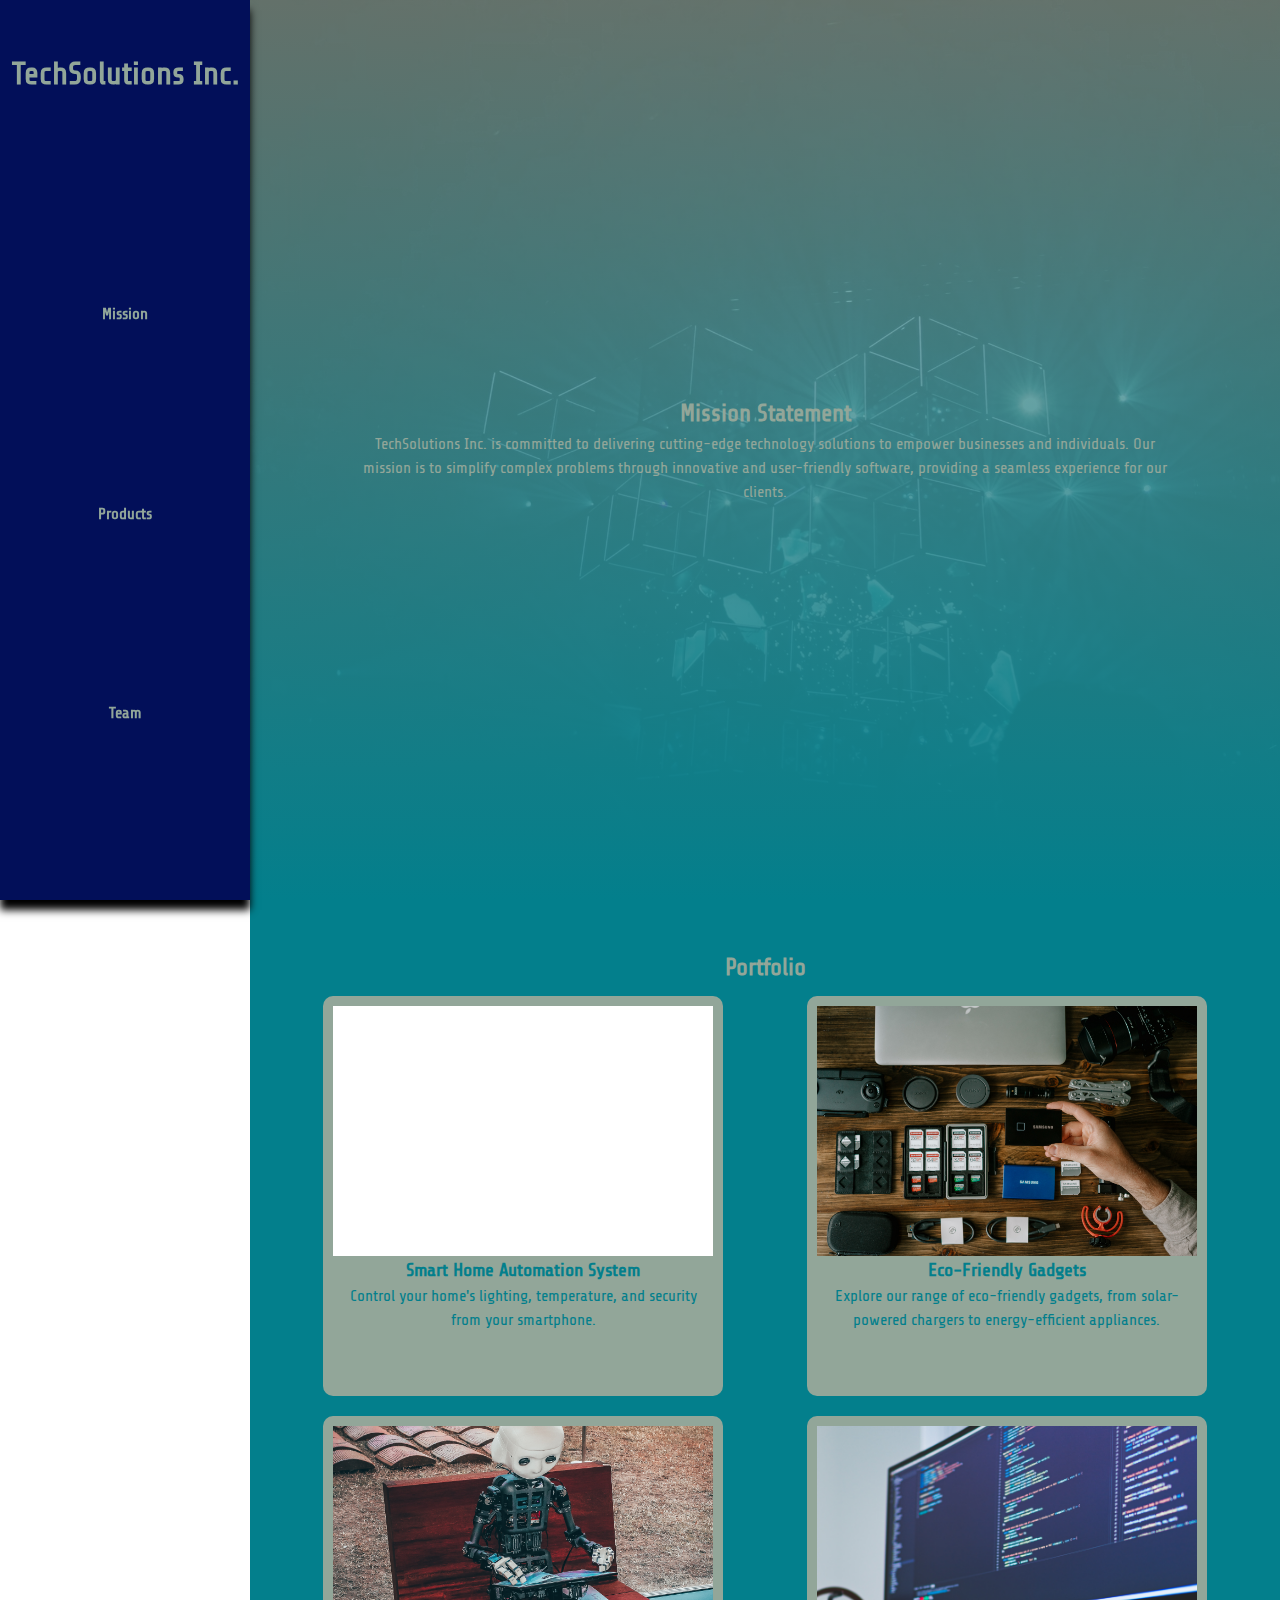
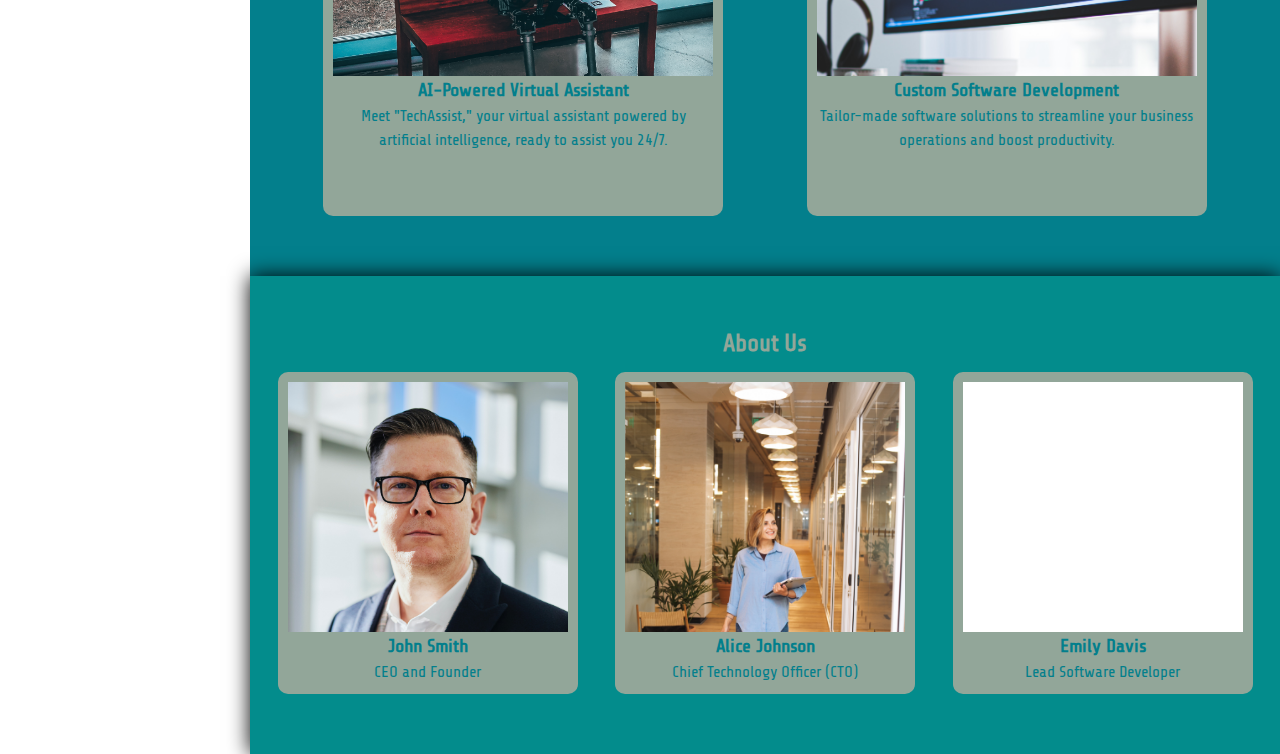
==== flexBusiness/index.html @ 7ce0d35c "Add Flex Sample Site" ====
<!DOCTYPE html>

<html>

<head>
  <link rel="shortcut icon" href="favicon.ico" type="image/x-icon">
  <link rel="stylesheet" href="./styles.css" type="text/css">
</head>

<body>
  <div class="site">
    <nav>
      <div class="logo">
        <h1>TechSolutions Inc.</h1>
      </div>
      <ul>
        <li><a href="#mission">Mission</a></li>
        <li><a href="#products">Products</a></li>
        <li><a href="#team">Team</a></li>
      </ul>
    </nav>
    <div class="content">
      <header id="mission">
        <h2>Mission Statement</h2>
        <p>TechSolutions Inc. is committed to delivering cutting-edge technology solutions to empower businesses and individuals. Our mission is to simplify complex problems through innovative and user-friendly software, providing a seamless experience for our clients.</p>
      </header>
      <main>
        <div class="content-container portfolio" id="products">
          <h2>Portfolio</h2>
          <div class="portfolio__projects">
            <div class="card large-card">
              <div class="image__container">
                <img class="portrait-img" src="./imgs/smart_home.jpg" alt="">
              </div>
              <h3>Smart Home Automation System</h3>
              <p>Control your home's lighting, temperature, and security from your smartphone.</p>
            </div>
            <div class="card large-card">
              <div class="image__container">
                <img class="landscape-img" src="./imgs/gadgets.jpg" alt="">
              </div>
              <h3>Eco-Friendly Gadgets</h3>
              <p>Explore our range of eco-friendly gadgets, from solar-powered chargers to energy-efficient appliances.</p>
            </div>
            <div class="card large-card">
              <div class="image__container">
                <img class="portrait-img" src="./imgs/ai.jpg" alt="">
              </div>
              <h3>AI-Powered Virtual Assistant</h3>
              <p>Meet "TechAssist," your virtual assistant powered by artificial intelligence, ready to assist you 24/7.</p>
            </div>
            <div class="card large-card">
              <div class="image__container">
                <img class="portrait-img" src="./imgs/software_dev.jpg" alt="">
              </div>
              <h3>Custom Software Development</h3>
              <p>Tailor-made software solutions to streamline your business operations and boost productivity.</p>
            </div>
          </div>
        </div>
        <div class="content-container about-us" id="team">
          <h2>About Us</h2>
          <div class="portfolio__projects">
            <div class="card small-card">
              <div class="image__container">
                <img class="landscape-img" src="./imgs/John.jpg" alt="">
              </div>
              <h3>John Smith</h3>
              <p>CEO and Founder</p>
            </div>
            <div class="card small-card">
              <div class="image__container">
                <img class="landscape-img" src="./imgs/Alice.jpg" alt="">
              </div>
              <h3>Alice Johnson</h3>
              <p>Chief Technology Officer (CTO)</p>
            </div>
            <div class="card small-card">
              <div class="image__container">
                <img class="landscape-img" src="./imgs/Emily.jpg" alt="">
              </div>
              <h3>Emily Davis</h3>
              <p>Lead Software Developer</p>
            </div>
          </div>
        </div>

    </div>
    </main>
  </div>
  </div>
</body>

</html>
---- flexBusiness/styles.css ----
@import url('https://fonts.googleapis.com/css2?family=Share+Tech&display=swap');

/* colors
#020F59
#037F8C
#038C8C
#92A699
#A63C24 */

* {
    margin: 0;
    padding: 0;
    box-sizing: border-box;
}

/* GLOBAL */

html {
    font-size: 62.5%;
}

body {
    font-family: 'Share Tech', Arial, sans-serif;
    font-size: 1.6rem;
    line-height: 1.5;
    color: #92A699;
}

.site {
    width: 100vw;
}

.card {
    flex-grow: 1;
    flex-shrink: 1;

    background-color: #92A699;
    margin: 1rem;
    padding: 1rem;
    border-radius: 1rem;
    color: #037F8C;
}

.large-card {
    flex-basis: 25rem;
    min-height: 40rem;
    min-width: 35rem;
    max-width: 40rem;
}

.small-card {
    max-width: 30rem;
    min-width: 30rem;
}

.content {
    background-color: black;
    position: relative;
    margin-left: 250px;
    text-align: center;
    display: flex;
    flex-direction: column;
}

/* MISSION */
header {
    background: linear-gradient(#92A699aa, #037F8C), url("./imgs/hero.jpg") no-repeat center center/cover;
    height: 100vh;
    display: flex;
    flex-direction: column;
    justify-content: center;
    align-items: center;
    padding: 10rem;
}

/* NAV */
nav {
    left: 0;
    top: 0;
    background-color: #020F59;
    position: fixed;
    flex: 1;
    text-align: center;
    display: flex;
    flex-direction: column;
    height: 100vh;
    min-width: 250px;
    z-index: 10;
    box-shadow: 0 1rem 0.8rem black;
}

nav .logo {
    flex: 1;
    padding-top: 5rem;
}

nav ul {
    flex: 10;
    display: flex;
    flex-direction: column;
    justify-content: space-evenly;
}

nav a {
    text-decoration: none;
    font-weight: 700;
}

nav li, nav li:active, nav li:visited {
    color: #92A699;
    transition: all 0.3s ease-in-out;
}

nav a, nav a:active, nav a:visited {
    color: #92A699;
    transition: all 0.3s ease-in-out;
}

nav a:hover {

    color: #A63C24;
}

nav li:hover {
    transform: scale(1.8);
    background-color: #92A699;
    border-radius: 1rem;
}

/* Portfolio */

.portfolio {
    background-color: #037F8C;
    padding: 5rem 0;
}


main {
    display: flex;
    flex-direction: column;
}

.image__container {
    width: 100%;
    height: 250px;
    overflow: hidden;
    background-color: white;
}
.landscape-img {
    width: 100%;
    height: auto;
}

.portrait-img {
    width: 100%;
    height: auto;
    transform: translateY(-25%);
}

.portfolio__projects {
    display: flex;
    flex-direction: row;
    flex-wrap: wrap;
    justify-content: space-evenly;
    align-items: center;
}

/* ABOUT US */

.about-us {
    background-color: #038C8C;
    padding: 5rem 0;
    box-shadow: 0 0rem 2rem black;
}
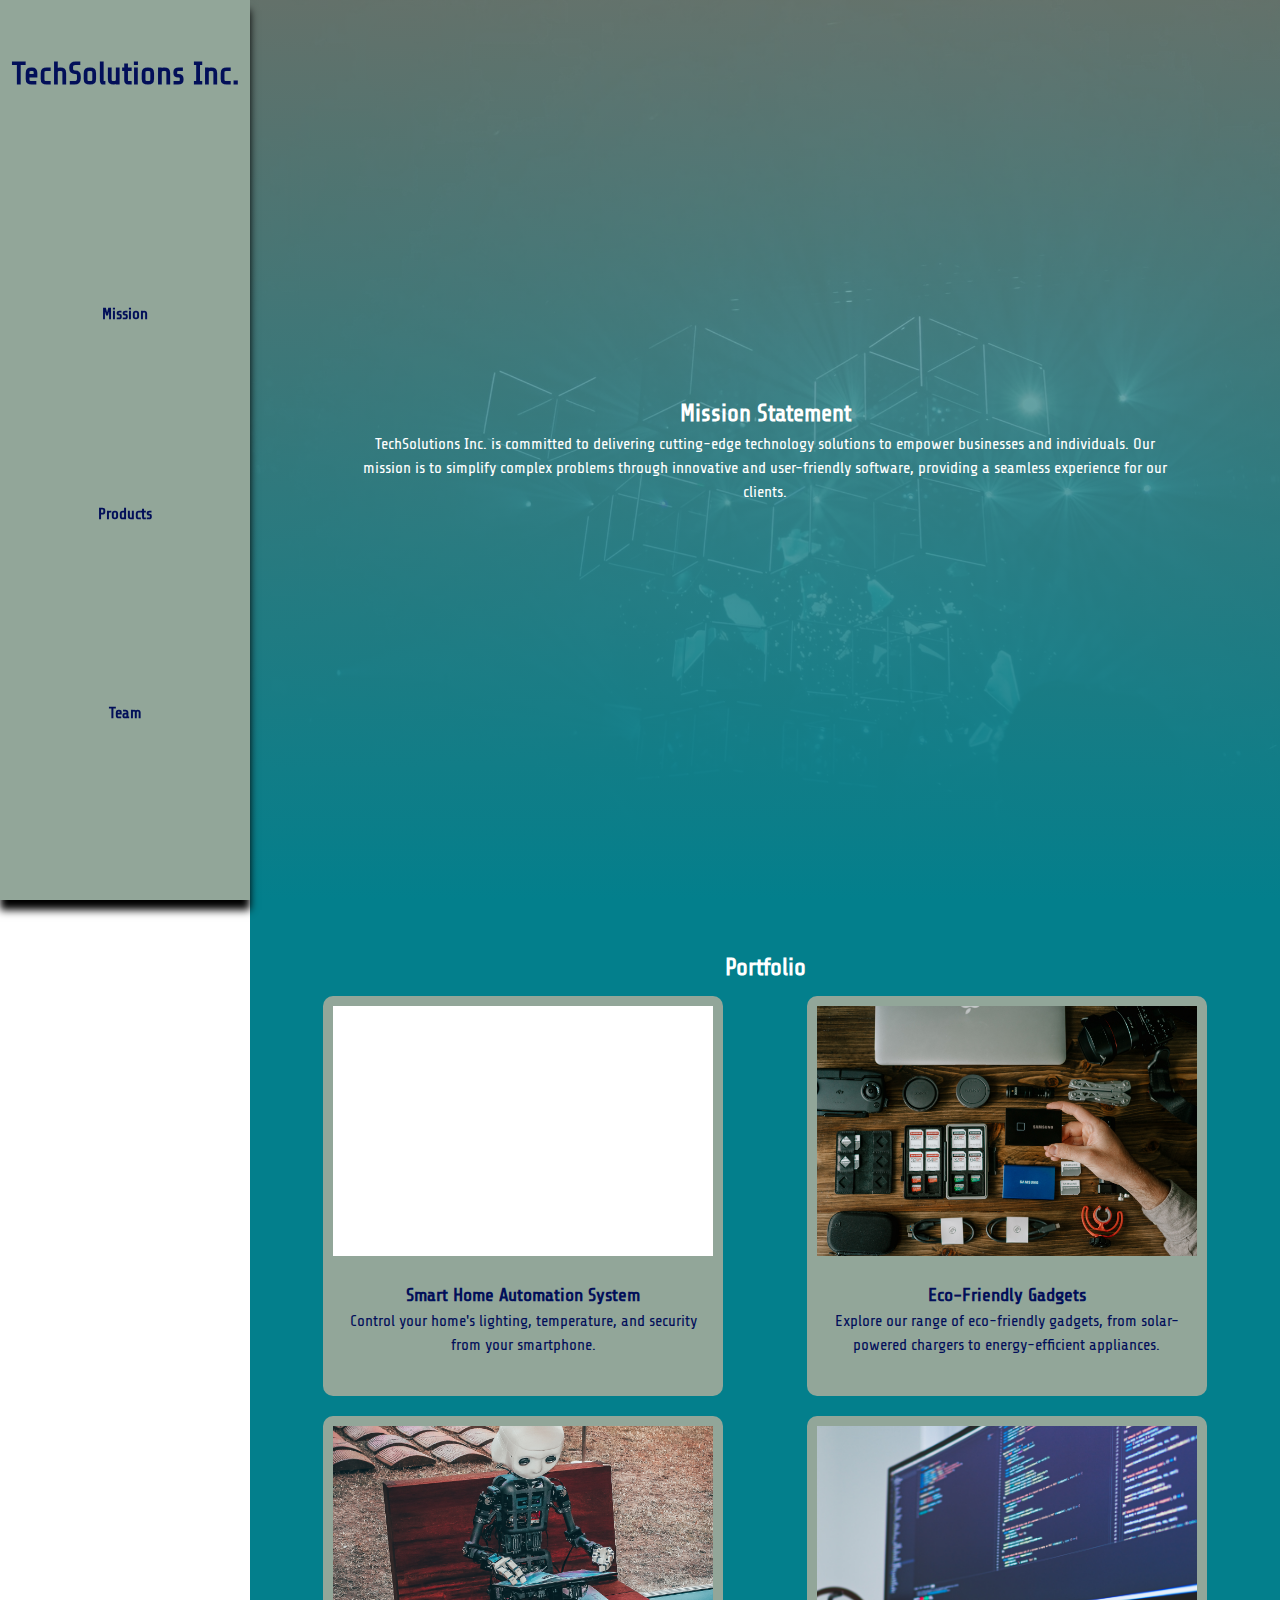
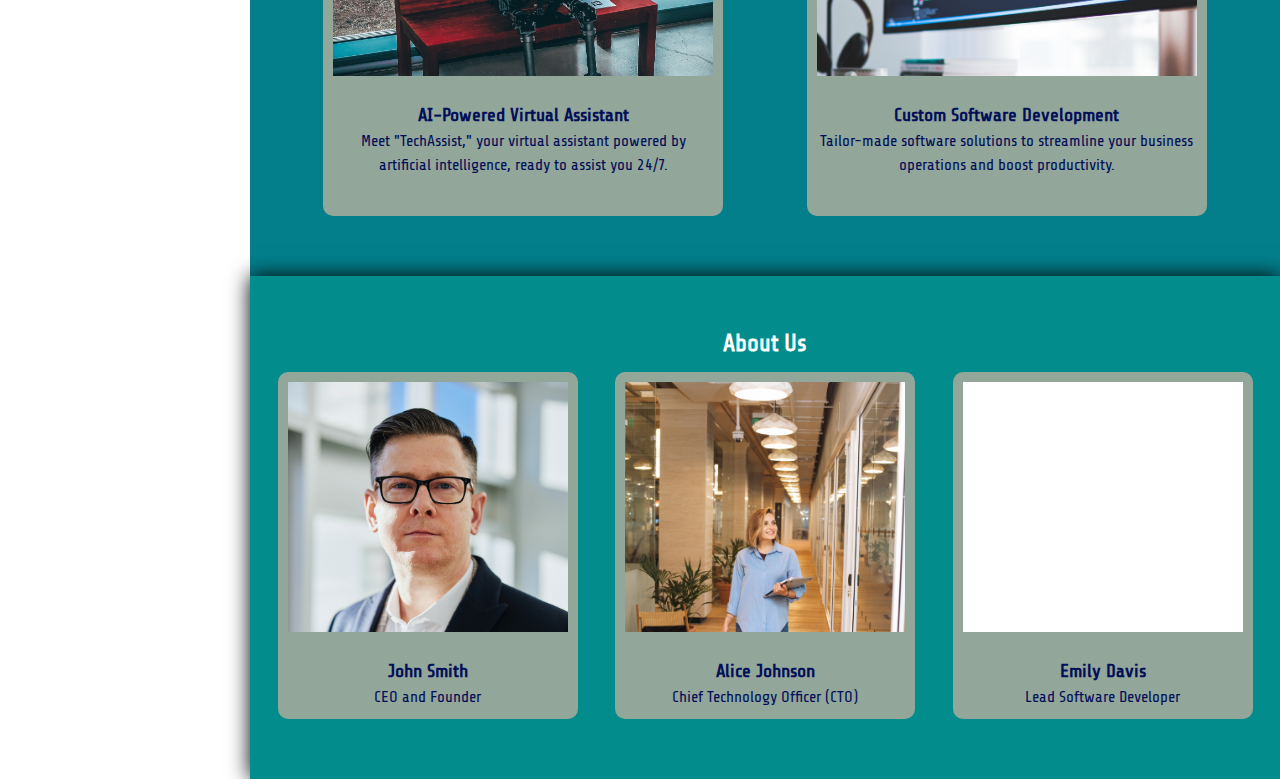
==== commit 08e07f3d: "Fix nav bullets on small screen" ====
--- a/flexBusiness/index.html
+++ b/flexBusiness/index.html
@@ -14,7 +14,7 @@
         <h1>TechSolutions Inc.</h1>
       </div>
       <ul>
-        <li><a href="#mission">Mission</a></li>
+        <li><a class="link" href="#mission">Mission</a></li>
         <li><a href="#products">Products</a></li>
         <li><a href="#team">Team</a></li>
       </ul>
--- a/flexBusiness/styles.css
+++ b/flexBusiness/styles.css
@@ -1,4 +1,4 @@
-@import url('https://fonts.googleapis.com/css2?family=Share+Tech&display=swap');
+@import url("https://fonts.googleapis.com/css2?family=Share+Tech&display=swap");
 
 /* colors
 #020F59
@@ -8,167 +8,210 @@
 #A63C24 */
 
 * {
-    margin: 0;
-    padding: 0;
-    box-sizing: border-box;
+  margin: 0;
+  padding: 0;
+  box-sizing: border-box;
 }
 
 /* GLOBAL */
 
 html {
-    font-size: 62.5%;
+  font-size: 62.5%;
 }
 
 body {
-    font-family: 'Share Tech', Arial, sans-serif;
-    font-size: 1.6rem;
-    line-height: 1.5;
-    color: #92A699;
+  font-family: "Share Tech", Arial, sans-serif;
+  font-size: 1.6rem;
+  line-height: 1.5;
+  color: White;
 }
 
 .site {
-    width: 100vw;
+  width: 100%;
 }
 
 .card {
-    flex-grow: 1;
-    flex-shrink: 1;
-
-    background-color: #92A699;
-    margin: 1rem;
-    padding: 1rem;
-    border-radius: 1rem;
-    color: #037F8C;
+  flex-grow: 1;
+  flex-shrink: 1;
+  background-color: #92a699;
+  margin: 1rem;
+  padding: 1rem;
+  border-radius: 1rem;
+  color: #020f59;
 }
 
 .large-card {
-    flex-basis: 25rem;
-    min-height: 40rem;
-    min-width: 35rem;
-    max-width: 40rem;
+  flex-basis: 25rem;
+  min-height: 40rem;
+  min-width: 35rem;
+  max-width: 40rem;
 }
 
 .small-card {
-    max-width: 30rem;
-    min-width: 30rem;
-}
-
-.content {
+  max-width: 30rem;
+  min-width: 30rem;
+}
+
+/* MISSION */
+header {
+  background: linear-gradient(#92a699aa, #037f8c),
+    url("./imgs/hero.jpg") no-repeat center center/cover;
+  height: 100vh;
+  display: flex;
+  flex-direction: column;
+  justify-content: center;
+  align-items: center;
+  padding: 10rem;
+}
+
+/* NAV */
+
+nav .logo {
+  flex: 1;
+  padding-top: 5rem;
+  color: #020f59;
+}
+
+nav ul {
+  flex: 10;
+  display: flex;
+  flex-direction: column;
+  justify-content: space-evenly;
+}
+
+nav a {
+  text-decoration: none;
+  font-weight: 700;
+}
+
+nav a,
+nav a:active,
+nav a:visited {
+  color: #020f59;
+  transition: all 0.3s ease-in-out;
+}
+
+nav a:hover {
+  color: #a63c24;
+  font-size: 2rem;
+  text-decoration: underline;
+}
+
+/* Portfolio */
+
+.portfolio {
+  background-color: #037f8c;
+  padding: 5rem 0;
+}
+
+main {
+  display: flex;
+  flex-direction: column;
+}
+
+.image__container {
+  width: 100%;
+  height: 250px;
+  overflow: hidden;
+  background-color: white;
+  margin-bottom: 2.5rem;
+}
+.landscape-img {
+  width: 100%;
+  height: auto;
+}
+
+.portrait-img {
+  width: 100%;
+  height: auto;
+  transform: translateY(-25%);
+}
+
+.portfolio__projects {
+  display: flex;
+  flex-direction: row;
+  flex-wrap: wrap;
+  justify-content: space-evenly;
+  align-items: center;
+}
+
+/* ABOUT US */
+
+.about-us {
+  background-color: #038c8c;
+  padding: 5rem 0;
+  box-shadow: 0 0rem 2rem black;
+}
+
+@media screen and (min-width: 769px) {
+  nav {
+    left: 0;
+    top: 0;
+    background-color: #92a699;
+    position: fixed;
+    flex: 1;
+    text-align: center;
+    display: flex;
+    flex-direction: column;
+    height: 100vh;
+    min-width: 250px;
+    z-index: 10;
+    box-shadow: 0 1rem 0.8rem black;
+  }
+  .content {
     background-color: black;
     position: relative;
     margin-left: 250px;
     text-align: center;
     display: flex;
     flex-direction: column;
-}
-
-/* MISSION */
-header {
-    background: linear-gradient(#92A699aa, #037F8C), url("./imgs/hero.jpg") no-repeat center center/cover;
-    height: 100vh;
-    display: flex;
-    flex-direction: column;
-    justify-content: center;
+  }
+}
+@media screen and (max-width: 768px) {
+  .site {
+    display: flex;
+    flex-direction: column;
+  }
+
+  nav {
+    display: flex;
+    flex-direction: row;
+    position: fixed;
+    background-color: #92a699;
+    justify-content: space-between;
+    width: 100%;
+    height: 7.5rem;
     align-items: center;
-    padding: 10rem;
-}
-
-/* NAV */
-nav {
-    left: 0;
-    top: 0;
-    background-color: #020F59;
-    position: fixed;
+    z-index: 10;
+    box-shadow: 5px 0 5px black;
+  }
+
+  nav li {
+    font-weight: 700;
+    text-decoration: none;
+  }
+
+  nav li::marker {
+    content: none;
+  }
+
+  nav .logo {
+    margin: 0 auto;
+    padding: 0 5rem;
+  }
+  .content {
+    background-color: black;
+    position: static;
+    text-align: center;
+    display: flex;
+    flex-direction: column;
+  }
+
+  nav ul {
     flex: 1;
-    text-align: center;
-    display: flex;
-    flex-direction: column;
-    height: 100vh;
-    min-width: 250px;
-    z-index: 10;
-    box-shadow: 0 1rem 0.8rem black;
-}
-
-nav .logo {
-    flex: 1;
-    padding-top: 5rem;
-}
-
-nav ul {
-    flex: 10;
-    display: flex;
-    flex-direction: column;
+    display: flex;
+    flex-direction: row;
     justify-content: space-evenly;
-}
-
-nav a {
     text-decoration: none;
-    font-weight: 700;
-}
-
-nav li, nav li:active, nav li:visited {
-    color: #92A699;
-    transition: all 0.3s ease-in-out;
-}
-
-nav a, nav a:active, nav a:visited {
-    color: #92A699;
-    transition: all 0.3s ease-in-out;
-}
-
-nav a:hover {
-
-    color: #A63C24;
-}
-
-nav li:hover {
-    transform: scale(1.8);
-    background-color: #92A699;
-    border-radius: 1rem;
-}
-
-/* Portfolio */
-
-.portfolio {
-    background-color: #037F8C;
-    padding: 5rem 0;
-}
-
-
-main {
-    display: flex;
-    flex-direction: column;
-}
-
-.image__container {
-    width: 100%;
-    height: 250px;
-    overflow: hidden;
-    background-color: white;
-}
-.landscape-img {
-    width: 100%;
-    height: auto;
-}
-
-.portrait-img {
-    width: 100%;
-    height: auto;
-    transform: translateY(-25%);
-}
-
-.portfolio__projects {
-    display: flex;
-    flex-direction: row;
-    flex-wrap: wrap;
-    justify-content: space-evenly;
-    align-items: center;
-}
-
-/* ABOUT US */
-
-.about-us {
-    background-color: #038C8C;
-    padding: 5rem 0;
-    box-shadow: 0 0rem 2rem black;
-}
+  }
+}
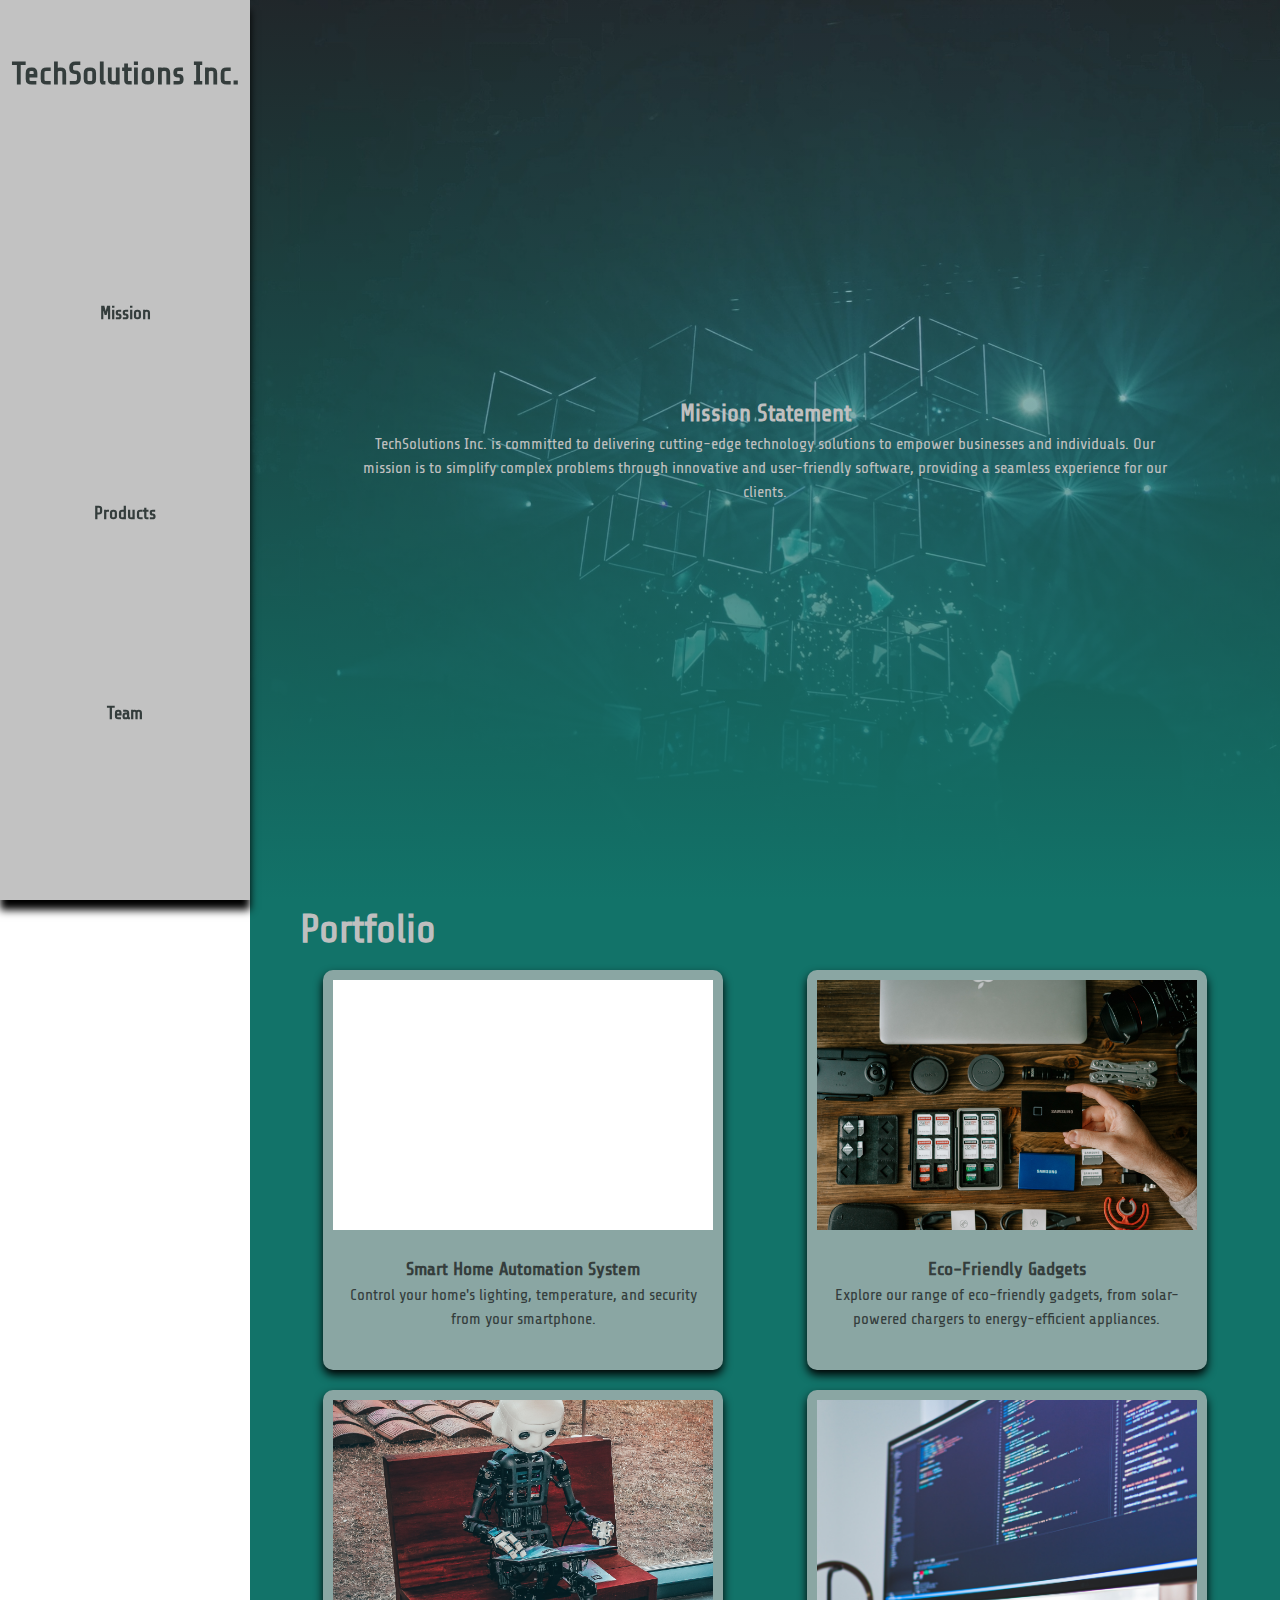
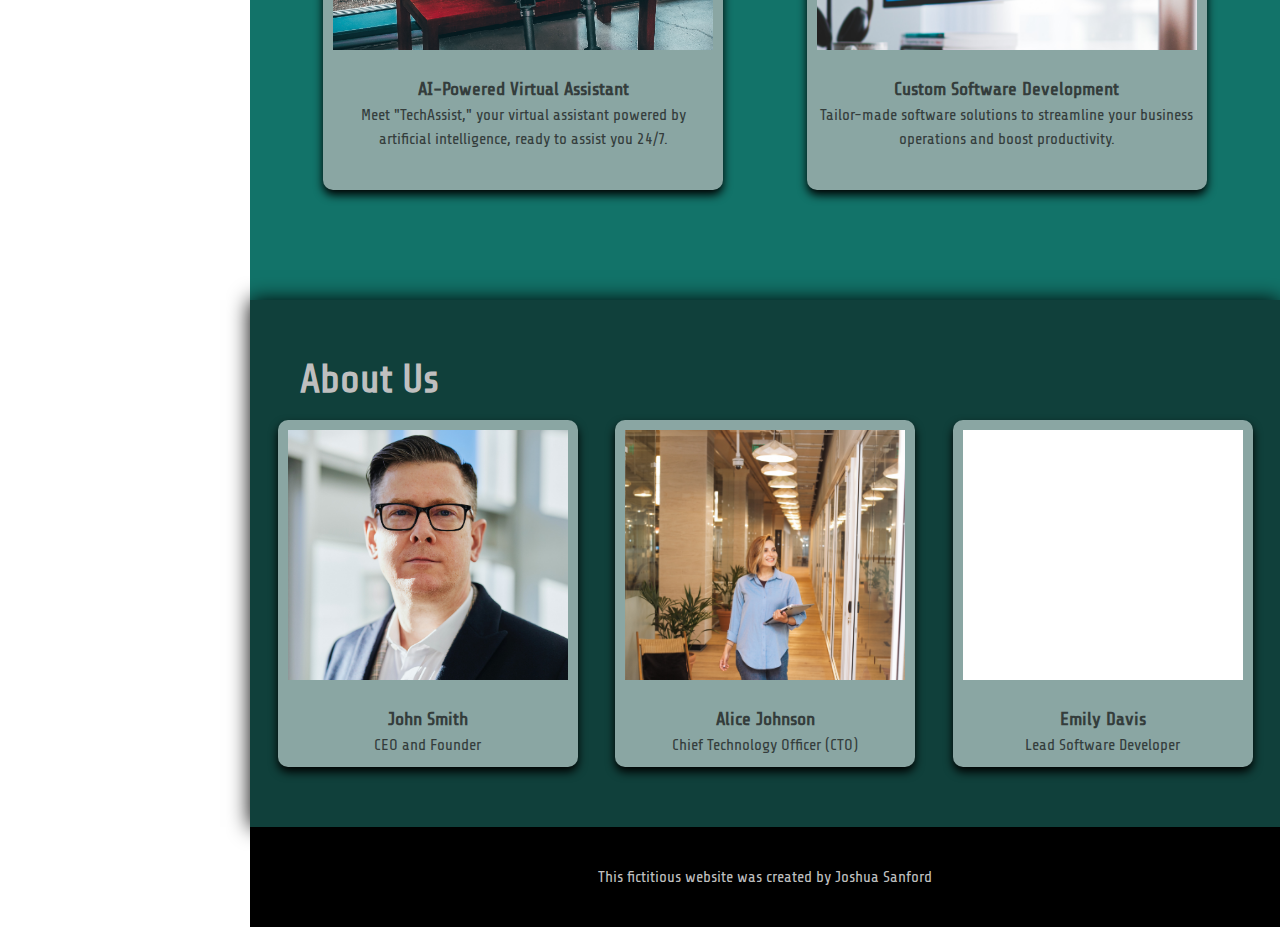
==== commit 5cf80839: "Finish flex site. Add link in main index" ====
--- a/flexBusiness/index.html
+++ b/flexBusiness/index.html
@@ -3,6 +3,7 @@
 <html>
 
 <head>
+  <meta name="viewport" content="width=device-width, initial-scale=1.0" />
   <link rel="shortcut icon" href="favicon.ico" type="image/x-icon">
   <link rel="stylesheet" href="./styles.css" type="text/css">
 </head>
@@ -26,8 +27,8 @@
       </header>
       <main>
         <div class="content-container portfolio" id="products">
-          <h2>Portfolio</h2>
-          <div class="portfolio__projects">
+          <h2 class="title">Portfolio</h2>
+          <div class="card-container">
             <div class="card large-card">
               <div class="image__container">
                 <img class="portrait-img" src="./imgs/smart_home.jpg" alt="">
@@ -59,35 +60,36 @@
           </div>
         </div>
         <div class="content-container about-us" id="team">
-          <h2>About Us</h2>
-          <div class="portfolio__projects">
+          <h2 class="title">About Us</h2>
+          <div class="card-container">
             <div class="card small-card">
               <div class="image__container">
-                <img class="landscape-img" src="./imgs/John.jpg" alt="">
+                <img class="portrait-img portrait" src="./imgs/John.jpg" alt="">
               </div>
               <h3>John Smith</h3>
               <p>CEO and Founder</p>
             </div>
             <div class="card small-card">
               <div class="image__container">
-                <img class="landscape-img" src="./imgs/Alice.jpg" alt="">
+                <img class="portrait-img portrait" src="./imgs/Alice.jpg" alt="">
               </div>
               <h3>Alice Johnson</h3>
               <p>Chief Technology Officer (CTO)</p>
             </div>
             <div class="card small-card">
               <div class="image__container">
-                <img class="landscape-img" src="./imgs/Emily.jpg" alt="">
+                <img class="portrait-img portrait" src="./imgs/Emily.jpg" alt="">
               </div>
               <h3>Emily Davis</h3>
               <p>Lead Software Developer</p>
             </div>
           </div>
         </div>
-
+      </main>
+      <footer>
+        <p>This fictitious website was created by Joshua Sanford</p>
+      </footer>
     </div>
-    </main>
-  </div>
   </div>
 </body>
 
--- a/flexBusiness/styles.css
+++ b/flexBusiness/styles.css
@@ -1,11 +1,15 @@
 @import url("https://fonts.googleapis.com/css2?family=Share+Tech&display=swap");
 
-/* colors
-#020F59
-#037F8C
-#038C8C
-#92A699
-#A63C24 */
+:root {
+  --color-main: #127369;
+  --color-secondary: #10403b;
+  --color-accent: #8aa6a3;
+  /* This will allow for an opacity to happen in the hero */
+  --color-accent-rgb: 138, 166, 163;
+  --color-black: #343d3c;
+  --color-white: #bfbfbf;
+  --color-white-rbg: 191, 191, 191;
+}
 
 * {
   margin: 0;
@@ -23,7 +27,12 @@
   font-family: "Share Tech", Arial, sans-serif;
   font-size: 1.6rem;
   line-height: 1.5;
-  color: White;
+  color: var(--color-white);
+}
+
+main {
+  display: flex;
+  flex-direction: column;
 }
 
 .site {
@@ -33,11 +42,12 @@
 .card {
   flex-grow: 1;
   flex-shrink: 1;
-  background-color: #92a699;
+  background-color: var(--color-accent);
   margin: 1rem;
   padding: 1rem;
   border-radius: 1rem;
-  color: #020f59;
+  color: var(--color-black);
+  box-shadow: 0 0.5rem 1rem black;
 }
 
 .large-card {
@@ -52,9 +62,30 @@
   min-width: 30rem;
 }
 
+.card-container {
+  display: flex;
+  flex-direction: row;
+  flex-wrap: wrap;
+  justify-content: space-evenly;
+  align-items: center;
+}
+.title {
+  padding-left: 5rem;
+  align-self: flex-start;
+  font-size: 4rem;
+}
+
+.content-container {
+  display: flex;
+  flex-direction: column;
+  justify-content: center;
+}
 /* MISSION */
 header {
-  background: linear-gradient(#92a699aa, #037f8c),
+  background: linear-gradient(
+      rgba(var(--color-accent-rgb), 0.2),
+      var(--color-main)
+    ),
     url("./imgs/hero.jpg") no-repeat center center/cover;
   height: 100vh;
   display: flex;
@@ -66,10 +97,14 @@
 
 /* NAV */
 
+nav {
+  background-color: rgba(var(--color-white-rbg), 0.95);
+}
+
 nav .logo {
   flex: 1;
   padding-top: 5rem;
-  color: #020f59;
+  color: var(--color-black);
 }
 
 nav ul {
@@ -81,13 +116,14 @@
 
 nav a {
   text-decoration: none;
+  font-size: 1.8rem;
   font-weight: 700;
 }
 
 nav a,
 nav a:active,
 nav a:visited {
-  color: #020f59;
+  color: var(--color-black);
   transition: all 0.3s ease-in-out;
 }
 
@@ -100,13 +136,8 @@
 /* Portfolio */
 
 .portfolio {
-  background-color: #037f8c;
-  padding: 5rem 0;
-}
-
-main {
-  display: flex;
-  flex-direction: column;
+  background-color: var(--color-main);
+  padding-bottom: 10rem;
 }
 
 .image__container {
@@ -116,9 +147,10 @@
   background-color: white;
   margin-bottom: 2.5rem;
 }
+
 .landscape-img {
-  width: 100%;
-  height: auto;
+  width: auto;
+  height: 110%;
 }
 
 .portrait-img {
@@ -127,27 +159,35 @@
   transform: translateY(-25%);
 }
 
-.portfolio__projects {
-  display: flex;
-  flex-direction: row;
-  flex-wrap: wrap;
-  justify-content: space-evenly;
-  align-items: center;
+.portrait {
+  transform: translateY(-5%);
+  transition: all 0.3s ease-in-out;
+}
+
+.portrait:hover {
+  transform: scale(1.1) translateY(-5%);
 }
 
 /* ABOUT US */
 
 .about-us {
-  background-color: #038c8c;
+  background-color: var(--color-secondary);
   padding: 5rem 0;
   box-shadow: 0 0rem 2rem black;
 }
 
-@media screen and (min-width: 769px) {
+/* footer */
+footer {
+  height: 10rem;
+  display: flex;
+  justify-content: center;
+  align-items: center;
+}
+
+@media only screen and (min-width: 769px) {
   nav {
     left: 0;
     top: 0;
-    background-color: #92a699;
     position: fixed;
     flex: 1;
     text-align: center;
@@ -167,7 +207,7 @@
     flex-direction: column;
   }
 }
-@media screen and (max-width: 768px) {
+@media only screen and (max-width: 768px) {
   .site {
     display: flex;
     flex-direction: column;
@@ -177,7 +217,6 @@
     display: flex;
     flex-direction: row;
     position: fixed;
-    background-color: #92a699;
     justify-content: space-between;
     width: 100%;
     height: 7.5rem;
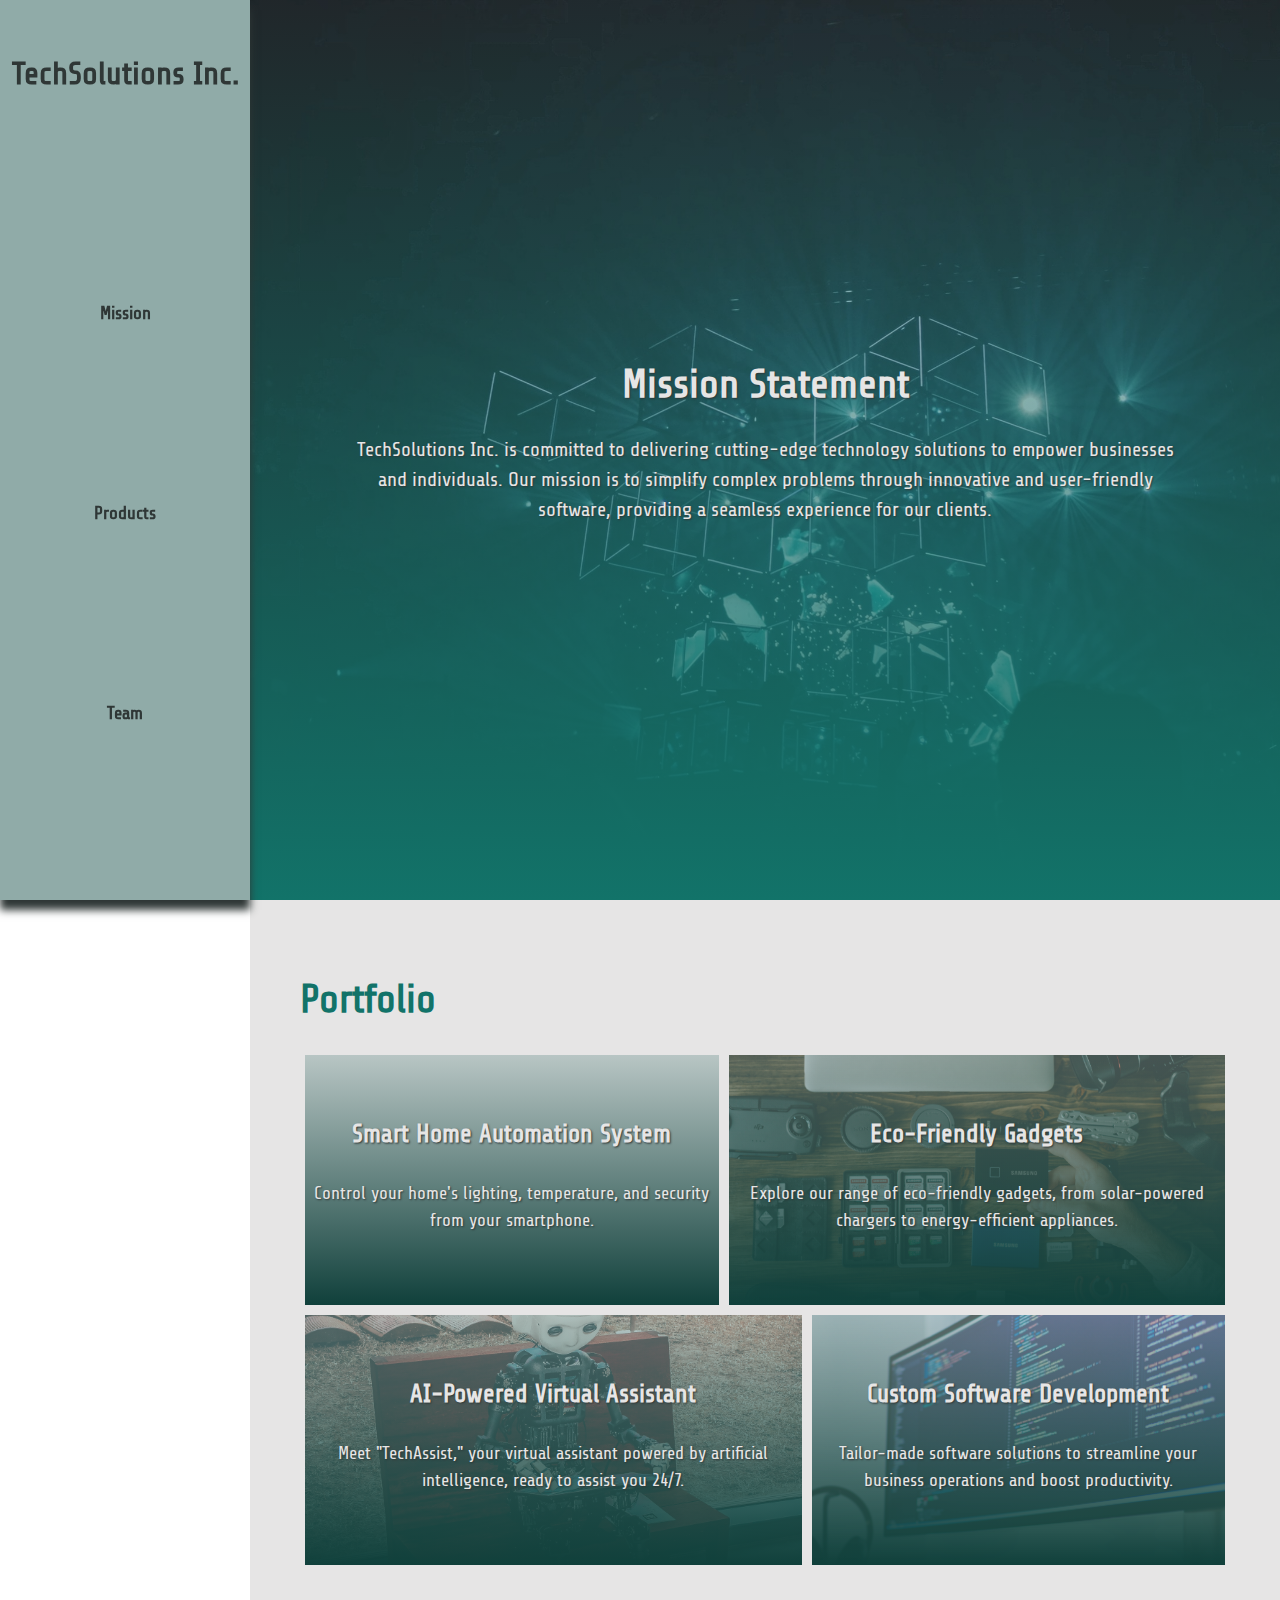
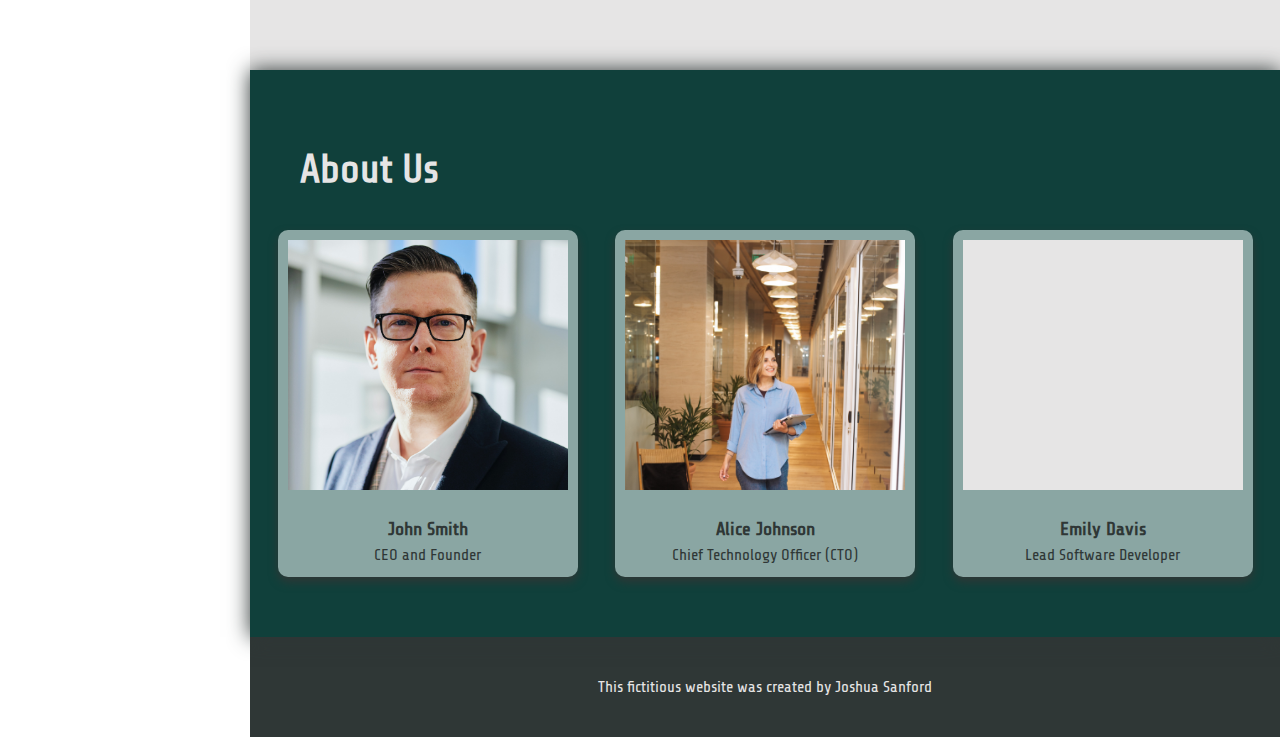
==== commit 2152895a: "Adjust colors in flex site. Adjust project's imgs" ====
--- a/flexBusiness/index.html
+++ b/flexBusiness/index.html
@@ -28,32 +28,20 @@
       <main>
         <div class="content-container portfolio" id="products">
           <h2 class="title">Portfolio</h2>
-          <div class="card-container">
-            <div class="card large-card">
-              <div class="image__container">
-                <img class="portrait-img" src="./imgs/smart_home.jpg" alt="">
-              </div>
+          <div class="portfolio__container">
+            <div class="portfolio__content" id="smart-home">
               <h3>Smart Home Automation System</h3>
               <p>Control your home's lighting, temperature, and security from your smartphone.</p>
             </div>
-            <div class="card large-card">
-              <div class="image__container">
-                <img class="landscape-img" src="./imgs/gadgets.jpg" alt="">
-              </div>
+            <div class="portfolio__content" id="gadgets">
               <h3>Eco-Friendly Gadgets</h3>
               <p>Explore our range of eco-friendly gadgets, from solar-powered chargers to energy-efficient appliances.</p>
             </div>
-            <div class="card large-card">
-              <div class="image__container">
-                <img class="portrait-img" src="./imgs/ai.jpg" alt="">
-              </div>
+            <div class="portfolio__content" id="ai">
               <h3>AI-Powered Virtual Assistant</h3>
               <p>Meet "TechAssist," your virtual assistant powered by artificial intelligence, ready to assist you 24/7.</p>
             </div>
-            <div class="card large-card">
-              <div class="image__container">
-                <img class="portrait-img" src="./imgs/software_dev.jpg" alt="">
-              </div>
+            <div class="portfolio__content" id="software">
               <h3>Custom Software Development</h3>
               <p>Tailor-made software solutions to streamline your business operations and boost productivity.</p>
             </div>
--- a/flexBusiness/styles.css
+++ b/flexBusiness/styles.css
@@ -6,9 +6,9 @@
   --color-accent: #8aa6a3;
   /* This will allow for an opacity to happen in the hero */
   --color-accent-rgb: 138, 166, 163;
-  --color-black: #343d3c;
-  --color-white: #bfbfbf;
-  --color-white-rbg: 191, 191, 191;
+  --color-black: #2f3736;
+  --color-white: #e6e5e5;
+  --color-white-rbg: 230, 229, 229;
 }
 
 * {
@@ -47,14 +47,7 @@
   padding: 1rem;
   border-radius: 1rem;
   color: var(--color-black);
-  box-shadow: 0 0.5rem 1rem black;
-}
-
-.large-card {
-  flex-basis: 25rem;
-  min-height: 40rem;
-  min-width: 35rem;
-  max-width: 40rem;
+  box-shadow: 0 0.5rem 1rem var(--color-black);
 }
 
 .small-card {
@@ -70,7 +63,7 @@
   align-items: center;
 }
 .title {
-  padding-left: 5rem;
+  margin: 2rem 5rem;
   align-self: flex-start;
   font-size: 4rem;
 }
@@ -79,7 +72,9 @@
   display: flex;
   flex-direction: column;
   justify-content: center;
-}
+  padding: 5rem 0;
+}
+
 /* MISSION */
 header {
   background: linear-gradient(
@@ -95,10 +90,22 @@
   padding: 10rem;
 }
 
+header h2 {
+  font-size: 4rem;
+  margin-bottom: 2rem;
+  text-shadow: 1px 1px 2px var(--color-black);
+}
+
+header p {
+  font-size: 2rem;
+  margin-bottom: 2rem;
+  text-shadow: 1px 1px 2px var(--color-black);
+}
+
 /* NAV */
 
 nav {
-  background-color: rgba(var(--color-white-rbg), 0.95);
+  background-color: rgba(var(--color-accent-rgb), 0.95);
 }
 
 nav .logo {
@@ -128,7 +135,7 @@
 }
 
 nav a:hover {
-  color: #a63c24;
+  color: var(--color-main);
   font-size: 2rem;
   text-decoration: underline;
 }
@@ -136,15 +143,16 @@
 /* Portfolio */
 
 .portfolio {
-  background-color: var(--color-main);
+  background-color: var(--color-white);
   padding-bottom: 10rem;
+  color: var(--color-main);
 }
 
 .image__container {
   width: 100%;
   height: 250px;
   overflow: hidden;
-  background-color: white;
+  background-color: var(--color-white);
   margin-bottom: 2.5rem;
 }
 
@@ -168,12 +176,78 @@
   transform: scale(1.1) translateY(-5%);
 }
 
+.portfolio__container {
+  display: flex;
+  flex-direction: row;
+  flex-wrap: wrap;
+  padding: 0 5rem;
+}
+
+.portfolio__content {
+  min-height: 25rem;
+  display: flex;
+  flex-direction: column;
+  justify-content: center;
+  align-items: center;
+  margin: 0.5rem;
+  flex-basis: 40%;
+  text-shadow: 1px 1px 2px var(--color-black);
+  color: var(--color-white);
+}
+
+.portfolio__content h3 {
+  font-size: 2.5rem;
+  margin-bottom: 1rem;
+  padding: 0.8rem;
+  border-radius: 0.2rem;
+}
+
+.portfolio__content p {
+  font-size: 1.8rem;
+  margin-bottom: 1rem;
+  padding: 0.8rem;
+  border-radius: 0.2rem;
+}
+
+#smart-home {
+  background: linear-gradient(
+      rgba(var(--color-accent-rgb), 0.5),
+      var(--color-secondary)
+    ),
+    url("./imgs/smart_home.jpg") center/cover no-repeat;
+  flex-grow: 1;
+}
+#gadgets {
+  background: linear-gradient(
+      rgba(var(--color-accent-rgb), 0.5),
+      var(--color-secondary)
+    ),
+    url("./imgs/gadgets.jpg") center/cover no-repeat;
+  flex-grow: 3;
+}
+#software {
+  background: linear-gradient(
+      rgba(var(--color-accent-rgb), 0.5),
+      var(--color-secondary)
+    ),
+    url("./imgs/software_dev.jpg") center/cover no-repeat;
+  flex-grow: 1;
+}
+#ai {
+  background: linear-gradient(
+      rgba(var(--color-accent-rgb), 0.5),
+      var(--color-secondary)
+    ),
+    url("./imgs/ai.jpg") center/cover no-repeat;
+  flex-grow: 3;
+}
+
 /* ABOUT US */
 
 .about-us {
   background-color: var(--color-secondary);
-  padding: 5rem 0;
-  box-shadow: 0 0rem 2rem black;
+
+  box-shadow: 0 0rem 2rem var(--color-black);
 }
 
 /* footer */
@@ -196,10 +270,10 @@
     height: 100vh;
     min-width: 250px;
     z-index: 10;
-    box-shadow: 0 1rem 0.8rem black;
+    box-shadow: 0 1rem 0.8rem var(--color-black);
   }
   .content {
-    background-color: black;
+    background-color: var(--color-black);
     position: relative;
     margin-left: 250px;
     text-align: center;
@@ -222,7 +296,7 @@
     height: 7.5rem;
     align-items: center;
     z-index: 10;
-    box-shadow: 5px 0 5px black;
+    box-shadow: 5px 0 5px var(--color-black);
   }
 
   nav li {
@@ -239,7 +313,7 @@
     padding: 0 5rem;
   }
   .content {
-    background-color: black;
+    background-color: var(--color-black);
     position: static;
     text-align: center;
     display: flex;
@@ -253,4 +327,8 @@
     justify-content: space-evenly;
     text-decoration: none;
   }
-}
+
+  .portfolio__content {
+    flex-basis: 51%;
+  }
+}
